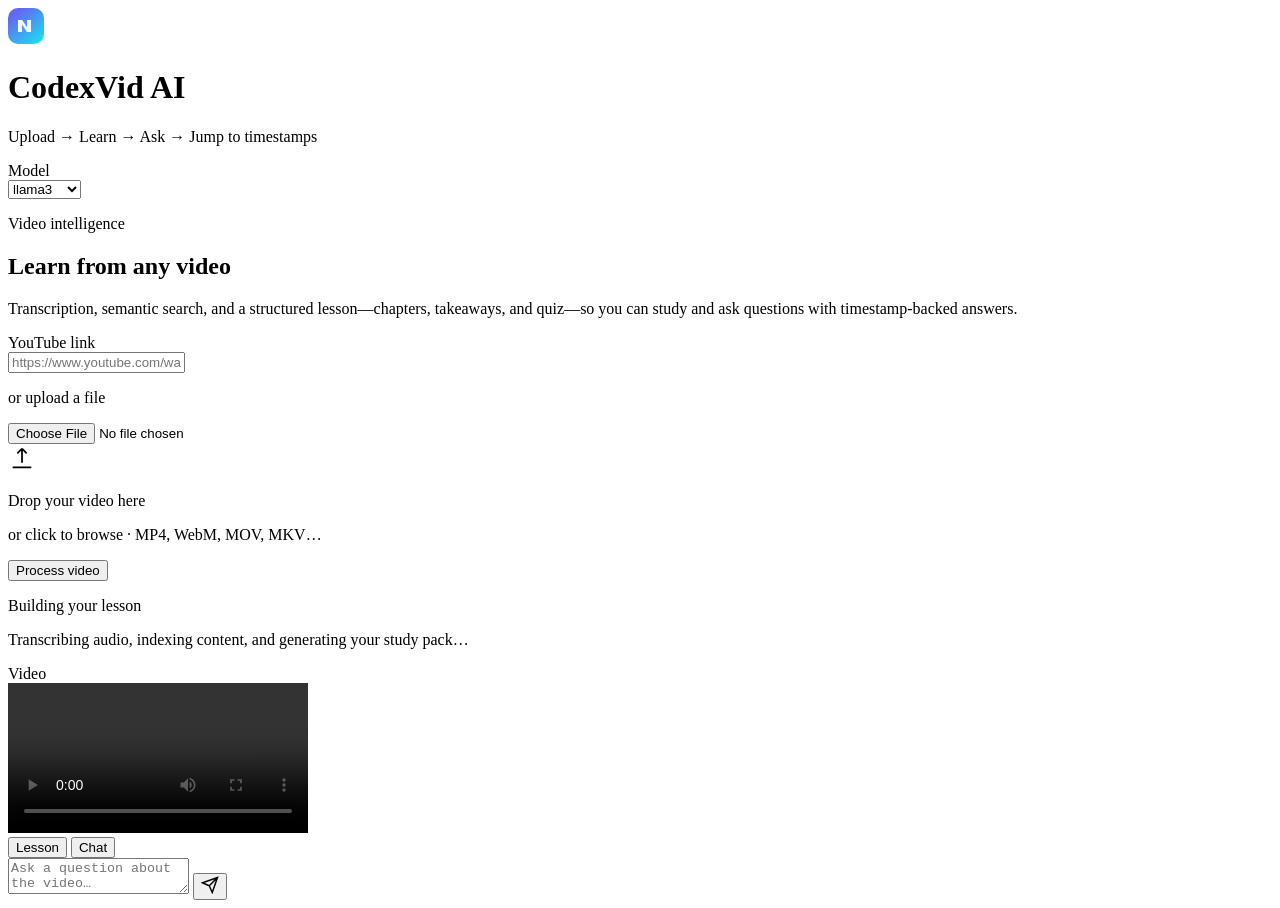
==== video-content-ai/app/static/learn.html @ f334d768 "feat: fix video layout, clickable chapter timestamps, segment chat 1. Video alignment (CSS):    - Gr" ====
<!DOCTYPE html>
<html lang="en">
<head>
  <meta charset="UTF-8"/>
  <meta name="viewport" content="width=device-width,initial-scale=1.0"/>
  <meta http-equiv="Cache-Control" content="no-cache, no-store, must-revalidate"/>
  <title>CodexVid AI</title>
  <link rel="preconnect" href="https://fonts.googleapis.com">
  <link rel="preconnect" href="https://fonts.gstatic.com" crossorigin>
  <link href="https://fonts.googleapis.com/css2?family=Inter:wght@400;500;600;700&family=Plus+Jakarta+Sans:wght@500;600;700;800&display=swap" rel="stylesheet">
  <link rel="stylesheet" href="/static/learn.css"/>
</head>
<body>
  <div class="ambient" aria-hidden="true">
    <div class="orb orb-a"></div>
    <div class="orb orb-b"></div>
    <div class="orb orb-c"></div>
    <div class="grain"></div>
  </div>

<header class="learn-header">
  <div class="learn-header-inner">
    <div class="learn-brand">
      <div class="brand-mark" aria-hidden="true">
        <svg width="36" height="36" viewBox="0 0 36 36" fill="none" xmlns="http://www.w3.org/2000/svg">
          <rect width="36" height="36" rx="10" fill="url(#logo-grad)"/>
          <path d="M10 24V12h4.2l4.8 7.2V12H23v12h-4.1l-4.9-7.4V24H10z" fill="white" fill-opacity="0.95"/>
          <defs>
            <linearGradient id="logo-grad" x1="8" y1="4" x2="30" y2="32" gradientUnits="userSpaceOnUse">
              <stop stop-color="#6366f1"/>
              <stop offset="1" stop-color="#22d3ee"/>
            </linearGradient>
          </defs>
        </svg>
      </div>
      <div class="brand-copy">
        <h1 class="brand-title">CodexVid AI</h1>
        <p class="learn-tagline">Upload → Learn → Ask → Jump to timestamps</p>
      </div>
    </div>
    <div class="learn-header-actions">
      <label class="learn-model-label">
        <span class="learn-model-text">Model</span>
        <div class="select-wrap">
          <select id="learn-model" class="sel sel-header" aria-label="LLM model">
            <option value="llama3">llama3</option>
            <option value="llama3.1">llama3.1</option>
            <option value="mistral">mistral</option>
          </select>
        </div>
      </label>
    </div>
  </div>
</header>

<main class="learn-main">

  <section id="screen-upload" class="screen screen-upload active">
    <div class="upload-shell">
      <div class="upload-card">
        <div class="upload-card-glow"></div>
        <div class="upload-card-inner">
          <p class="upload-eyebrow"><span class="eyebrow-dot"></span> Video intelligence</p>
          <h2 class="upload-headline">Learn from any video</h2>
          <p class="upload-lead">Transcription, semantic search, and a structured lesson—chapters, takeaways, and quiz—so you can study and ask questions with timestamp-backed answers.</p>
          <label class="field-label" for="youtube-url">YouTube link</label>
          <div class="input-glow-wrap">
            <input type="url" id="youtube-url" class="url-input" placeholder="https://www.youtube.com/watch?v=…" autocomplete="off"/>
          </div>
          <p class="or-divider"><span class="or-divider-line"></span><span>or upload a file</span><span class="or-divider-line"></span></p>
          <div class="dropzone" id="dropzone" tabindex="0" role="button" aria-label="Upload video file">
            <input type="file" id="file-video" class="file-input-native" accept="video/mp4,video/webm,video/quicktime,.mkv,.avi,.m4v"/>
            <div class="dropzone-ui">
              <div class="dropzone-icon">
                <svg width="28" height="28" viewBox="0 0 24 24" fill="none" stroke="currentColor" stroke-width="1.5" aria-hidden="true">
                  <path d="M12 16V4m0 0L8 8m4-4l4 4M4 20h16"/>
                </svg>
              </div>
              <p class="dropzone-title">Drop your video here</p>
              <p class="dropzone-hint">or click to browse · MP4, WebM, MOV, MKV…</p>
            </div>
          </div>
          <div class="row-actions">
            <button type="button" class="btn-primary btn-primary--shine" id="btn-start-upload">
              <span class="btn-label">Process video</span>
              <span class="btn-shine" aria-hidden="true"></span>
            </button>
          </div>
          <div class="err" id="err-upload" role="alert"></div>
        </div>
      </div>
    </div>
  </section>

  <section id="screen-processing" class="screen screen-processing">
    <div class="processing-card">
      <div class="processing-orbit" aria-hidden="true">
        <div class="processing-spinner"></div>
      </div>
      <p class="processing-title">Building your lesson</p>
      <p class="processing-text">Transcribing audio, indexing content, and generating your study pack…</p>
      <div class="processing-dots" aria-hidden="true">
        <span></span><span></span><span></span>
      </div>
    </div>
  </section>

  <section id="screen-workspace" class="screen screen-workspace">
    <div class="workspace">
      <div class="panel panel-video glass">
        <div class="panel-head">
          <span class="panel-head-icon" aria-hidden="true"></span>
          Video
        </div>
        <div class="video-frame">
          <video id="learnVideo" class="learn-video" controls playsinline></video>
        </div>
      </div>
      <div class="panel panel-stack glass">
        <div class="tab-bar" id="teachTabs" role="tablist">
          <button type="button" data-tab="learn" class="active" role="tab" aria-selected="true">Lesson</button>
          <button type="button" data-tab="chat" role="tab" aria-selected="false">Chat</button>
        </div>
        <div id="panel-learn" class="tab-panel active" role="tabpanel">
          <div id="teaching-body" class="panel-body teaching-scroll"></div>
        </div>
        <div id="panel-chat" class="tab-panel" role="tabpanel">
          <div id="segment-context" class="segment-context" style="display:none">
            <div class="segment-context-inner">
              <span class="segment-context-icon">&#x1F4CD;</span>
              <span id="segment-context-text"></span>
            </div>
            <button type="button" id="segment-context-clear" class="segment-context-clear" aria-label="Clear segment context">&times;</button>
          </div>
          <div id="chat-log" class="chat-log"></div>
          <form id="chat-form" class="chat-form">
            <textarea id="chat-input" rows="2" placeholder="Ask a question about the video…" autocomplete="off"></textarea>
            <button type="submit" class="btn-primary btn-primary--compact btn-send" aria-label="Send message">
              <svg width="18" height="18" viewBox="0 0 24 24" fill="none" stroke="currentColor" stroke-width="2" aria-hidden="true"><path d="M22 2L11 13M22 2l-7 20-4-9-9-4 20-7z"/></svg>
            </button>
          </form>
        </div>
      </div>
    </div>
  </section>

</main>

<script src="/static/learn.js"></script>
</body>
</html>
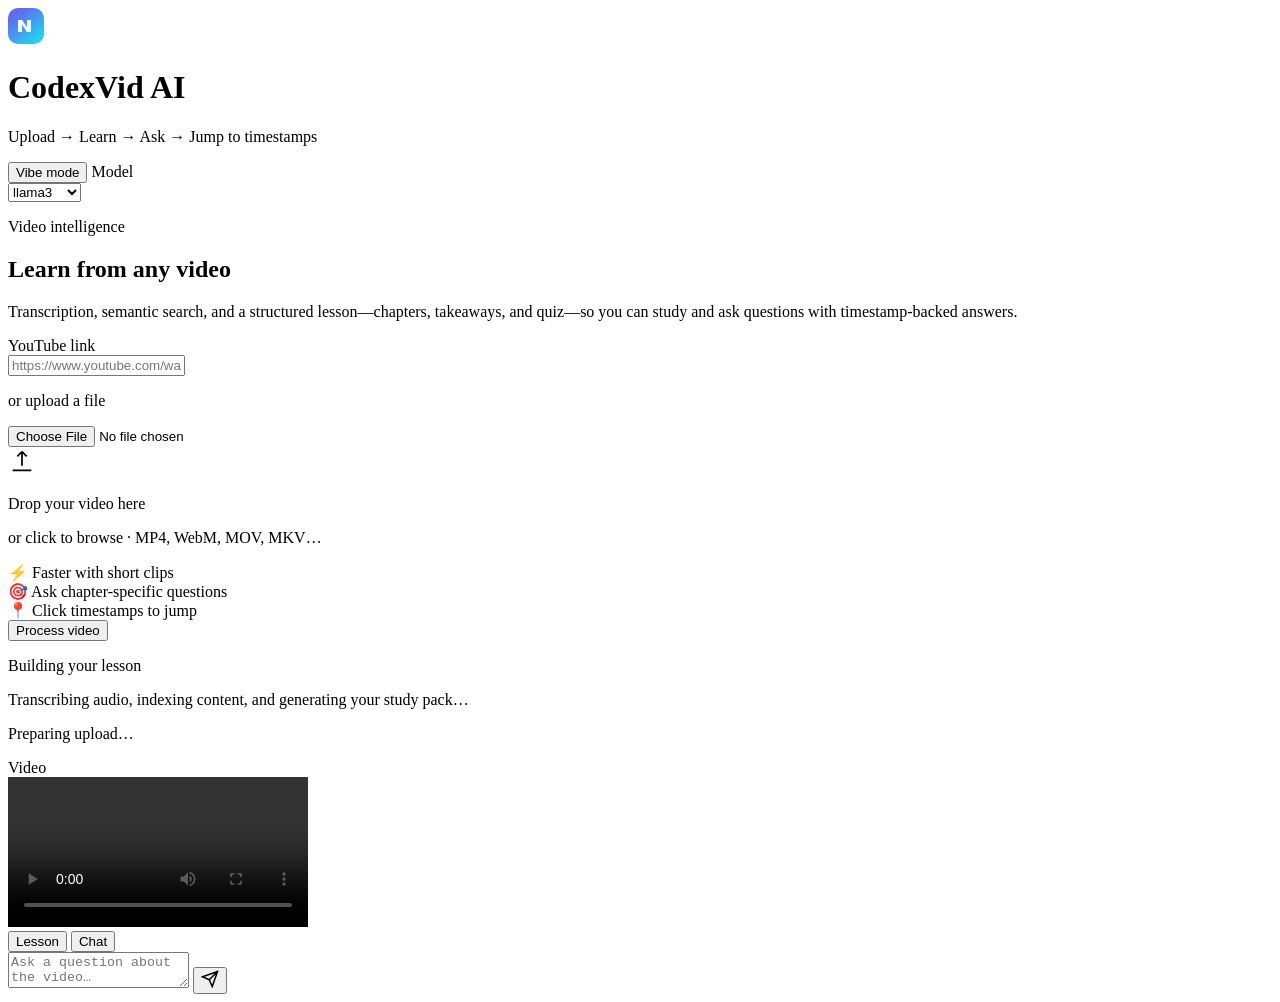
==== commit 8b8e5241: "Enhance learn UI with richer interactive polish" ====
--- a/video-content-ai/app/static/learn.html
+++ b/video-content-ai/app/static/learn.html
@@ -8,7 +8,7 @@
   <link rel="preconnect" href="https://fonts.googleapis.com">
   <link rel="preconnect" href="https://fonts.gstatic.com" crossorigin>
   <link href="https://fonts.googleapis.com/css2?family=Inter:wght@400;500;600;700&family=Plus+Jakarta+Sans:wght@500;600;700;800&display=swap" rel="stylesheet">
-  <link rel="stylesheet" href="/static/learn.css"/>
+  <link rel="stylesheet" href="/static/learn.css?v=8"/>
 </head>
 <body>
   <div class="ambient" aria-hidden="true">
@@ -39,6 +39,10 @@
       </div>
     </div>
     <div class="learn-header-actions">
+      <button type="button" id="theme-toggle" class="btn-ghost" aria-label="Toggle visual theme">
+        <span class="theme-dot" aria-hidden="true"></span>
+        <span class="theme-label">Vibe mode</span>
+      </button>
       <label class="learn-model-label">
         <span class="learn-model-text">Model</span>
         <div class="select-wrap">
@@ -77,8 +81,13 @@
                 </svg>
               </div>
               <p class="dropzone-title">Drop your video here</p>
-              <p class="dropzone-hint">or click to browse · MP4, WebM, MOV, MKV…</p>
+              <p class="dropzone-hint" id="dropzone-hint">or click to browse · MP4, WebM, MOV, MKV…</p>
             </div>
+          </div>
+          <div class="upload-tips">
+            <div class="tip-chip">⚡ Faster with short clips</div>
+            <div class="tip-chip">🎯 Ask chapter-specific questions</div>
+            <div class="tip-chip">📍 Click timestamps to jump</div>
           </div>
           <div class="row-actions">
             <button type="button" class="btn-primary btn-primary--shine" id="btn-start-upload">
@@ -99,6 +108,10 @@
       </div>
       <p class="processing-title">Building your lesson</p>
       <p class="processing-text">Transcribing audio, indexing content, and generating your study pack…</p>
+      <div class="processing-progress-wrap" aria-hidden="true">
+        <div id="processing-progress" class="processing-progress"></div>
+      </div>
+      <p class="processing-stage" id="processing-stage">Preparing upload…</p>
       <div class="processing-dots" aria-hidden="true">
         <span></span><span></span><span></span>
       </div>
@@ -146,6 +159,6 @@
 
 </main>
 
-<script src="/static/learn.js"></script>
+<script src="/static/learn.js?v=8"></script>
 </body>
 </html>
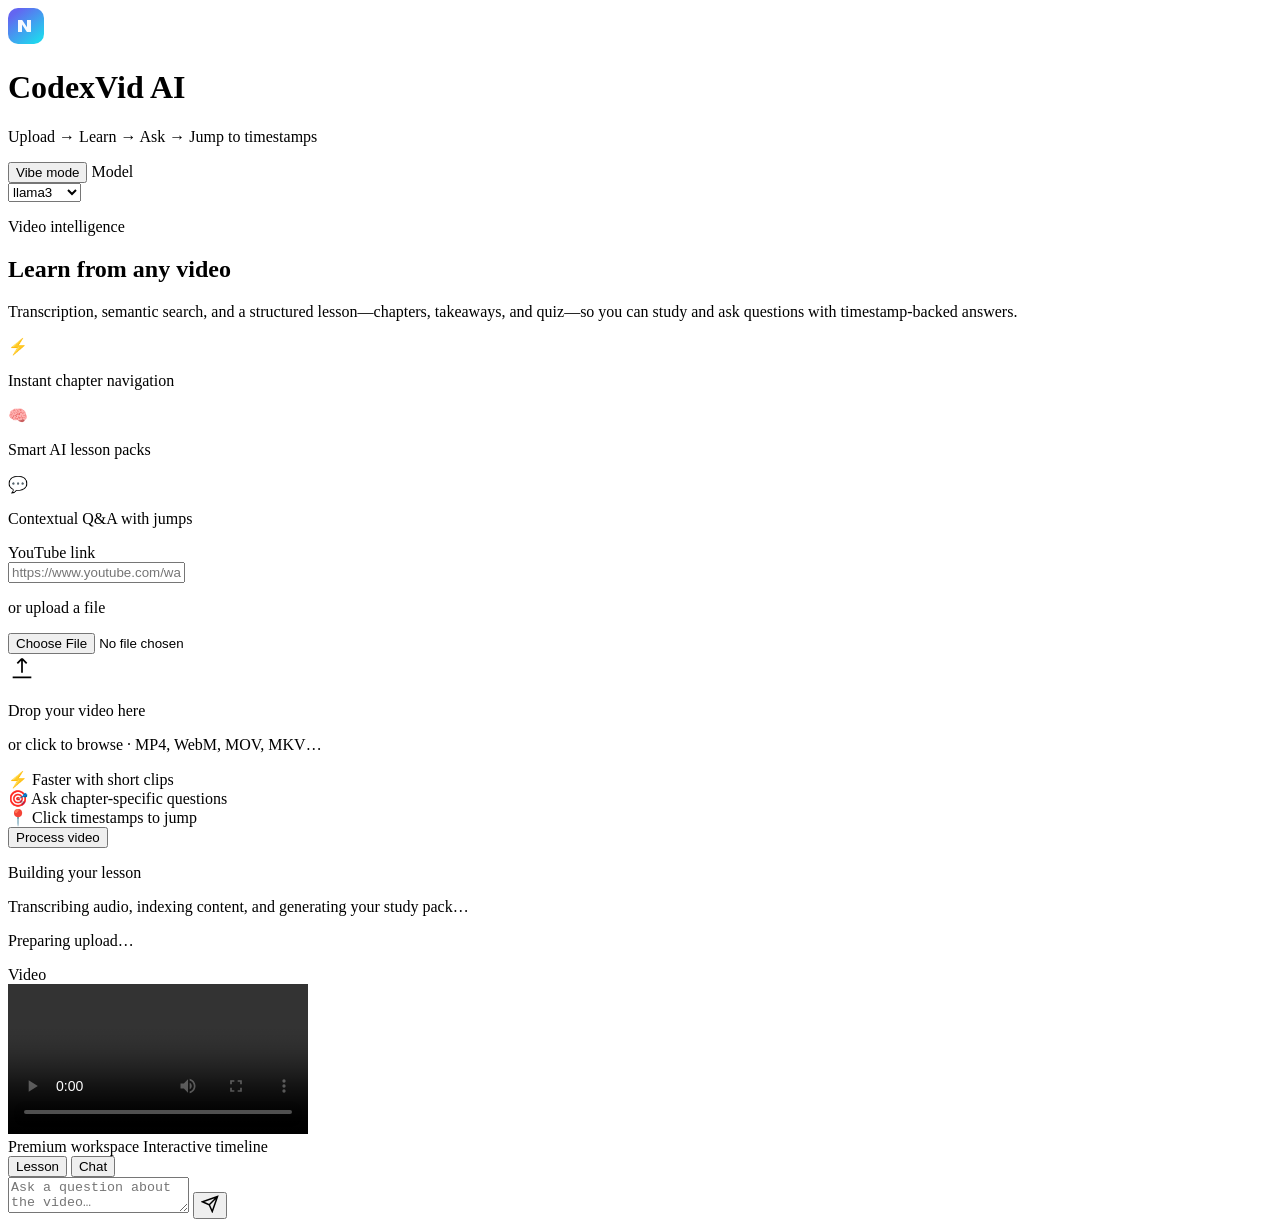
==== commit 28d3e3c2: "Redesign learning UI with richer premium interactions" ====
--- a/video-content-ai/app/static/learn.html
+++ b/video-content-ai/app/static/learn.html
@@ -8,7 +8,7 @@
   <link rel="preconnect" href="https://fonts.googleapis.com">
   <link rel="preconnect" href="https://fonts.gstatic.com" crossorigin>
   <link href="https://fonts.googleapis.com/css2?family=Inter:wght@400;500;600;700&family=Plus+Jakarta+Sans:wght@500;600;700;800&display=swap" rel="stylesheet">
-  <link rel="stylesheet" href="/static/learn.css?v=8"/>
+  <link rel="stylesheet" href="/static/learn.css?v=9"/>
 </head>
 <body>
   <div class="ambient" aria-hidden="true">
@@ -61,12 +61,17 @@
 
   <section id="screen-upload" class="screen screen-upload active">
     <div class="upload-shell">
-      <div class="upload-card">
+      <div class="upload-card interactive-surface">
         <div class="upload-card-glow"></div>
         <div class="upload-card-inner">
           <p class="upload-eyebrow"><span class="eyebrow-dot"></span> Video intelligence</p>
           <h2 class="upload-headline">Learn from any video</h2>
           <p class="upload-lead">Transcription, semantic search, and a structured lesson—chapters, takeaways, and quiz—so you can study and ask questions with timestamp-backed answers.</p>
+          <div class="premium-feature-grid">
+            <div class="premium-feature-card"><span>⚡</span><p>Instant chapter navigation</p></div>
+            <div class="premium-feature-card"><span>🧠</span><p>Smart AI lesson packs</p></div>
+            <div class="premium-feature-card"><span>💬</span><p>Contextual Q&A with jumps</p></div>
+          </div>
           <label class="field-label" for="youtube-url">YouTube link</label>
           <div class="input-glow-wrap">
             <input type="url" id="youtube-url" class="url-input" placeholder="https://www.youtube.com/watch?v=…" autocomplete="off"/>
@@ -120,7 +125,7 @@
 
   <section id="screen-workspace" class="screen screen-workspace">
     <div class="workspace">
-      <div class="panel panel-video glass">
+      <div class="panel panel-video glass interactive-surface">
         <div class="panel-head">
           <span class="panel-head-icon" aria-hidden="true"></span>
           Video
@@ -129,7 +134,11 @@
           <video id="learnVideo" class="learn-video" controls playsinline></video>
         </div>
       </div>
-      <div class="panel panel-stack glass">
+      <div class="panel panel-stack glass interactive-surface">
+        <div class="workspace-pills">
+          <span class="workspace-pill">Premium workspace</span>
+          <span class="workspace-pill">Interactive timeline</span>
+        </div>
         <div class="tab-bar" id="teachTabs" role="tablist">
           <button type="button" data-tab="learn" class="active" role="tab" aria-selected="true">Lesson</button>
           <button type="button" data-tab="chat" role="tab" aria-selected="false">Chat</button>
@@ -159,6 +168,6 @@
 
 </main>
 
-<script src="/static/learn.js?v=8"></script>
+<script src="/static/learn.js?v=9"></script>
 </body>
 </html>
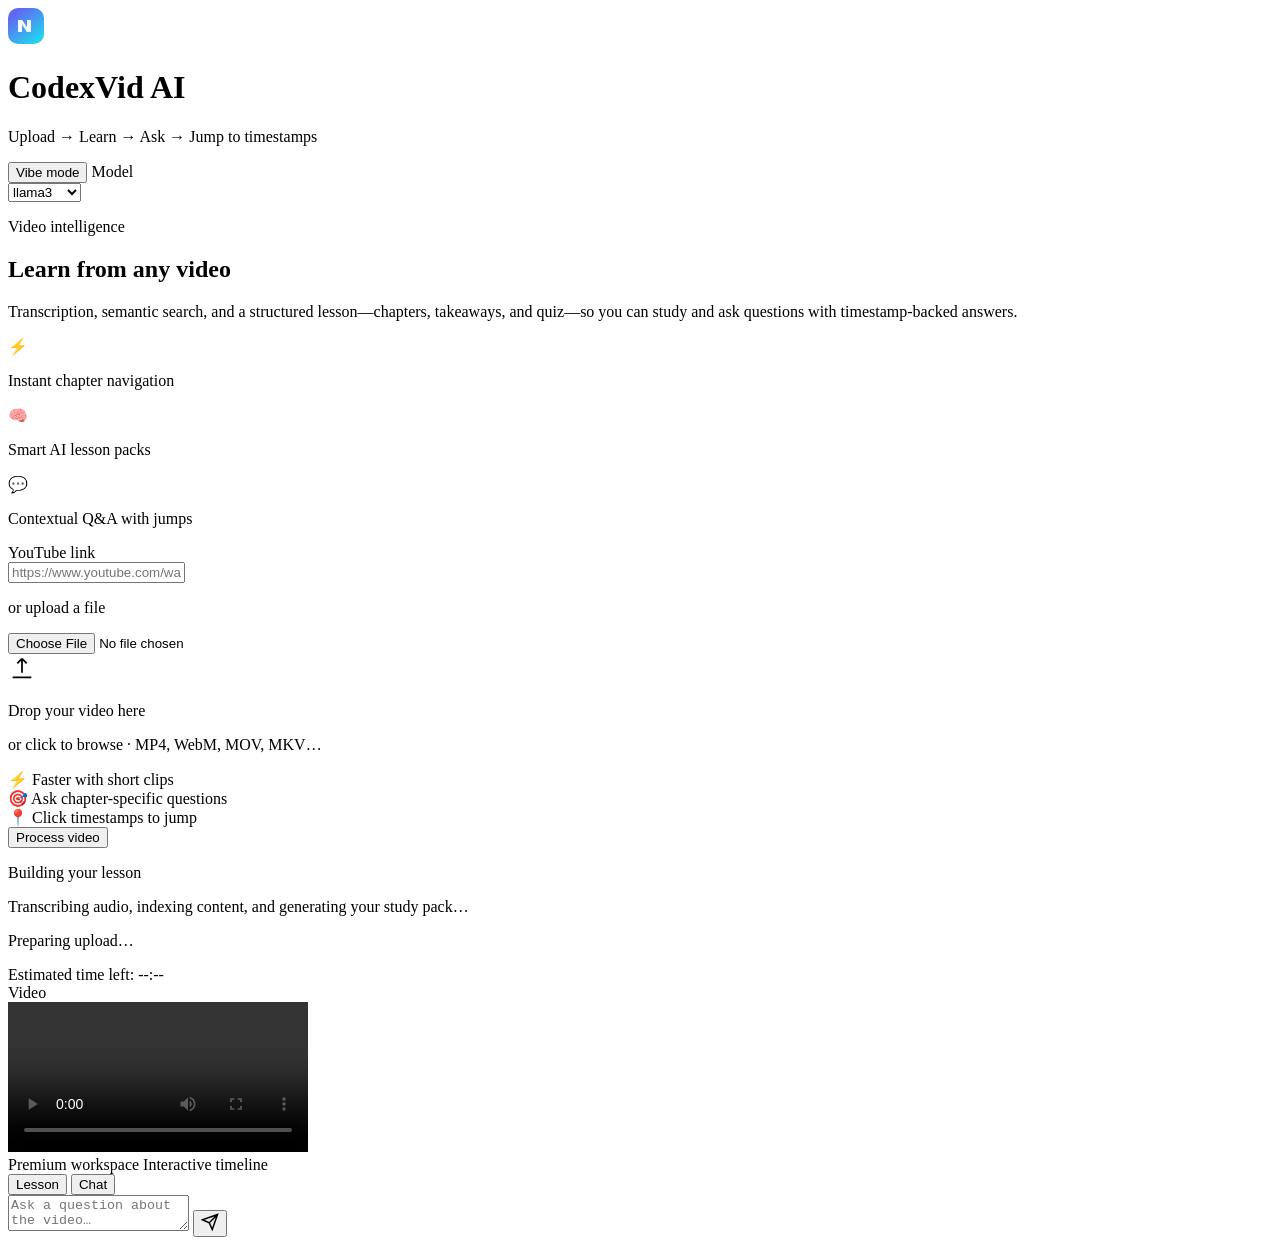
==== commit 1018d96f: "Add ETA countdown for processing wait awareness" ====
--- a/video-content-ai/app/static/learn.html
+++ b/video-content-ai/app/static/learn.html
@@ -8,7 +8,7 @@
   <link rel="preconnect" href="https://fonts.googleapis.com">
   <link rel="preconnect" href="https://fonts.gstatic.com" crossorigin>
   <link href="https://fonts.googleapis.com/css2?family=Inter:wght@400;500;600;700&family=Plus+Jakarta+Sans:wght@500;600;700;800&display=swap" rel="stylesheet">
-  <link rel="stylesheet" href="/static/learn.css?v=9"/>
+  <link rel="stylesheet" href="/static/learn.css?v=10"/>
 </head>
 <body>
   <div class="ambient" aria-hidden="true">
@@ -117,6 +117,7 @@
         <div id="processing-progress" class="processing-progress"></div>
       </div>
       <p class="processing-stage" id="processing-stage">Preparing upload…</p>
+      <div class="processing-eta" id="processing-eta">Estimated time left: --:--</div>
       <div class="processing-dots" aria-hidden="true">
         <span></span><span></span><span></span>
       </div>
@@ -168,6 +169,6 @@
 
 </main>
 
-<script src="/static/learn.js?v=9"></script>
+<script src="/static/learn.js?v=10"></script>
 </body>
 </html>
